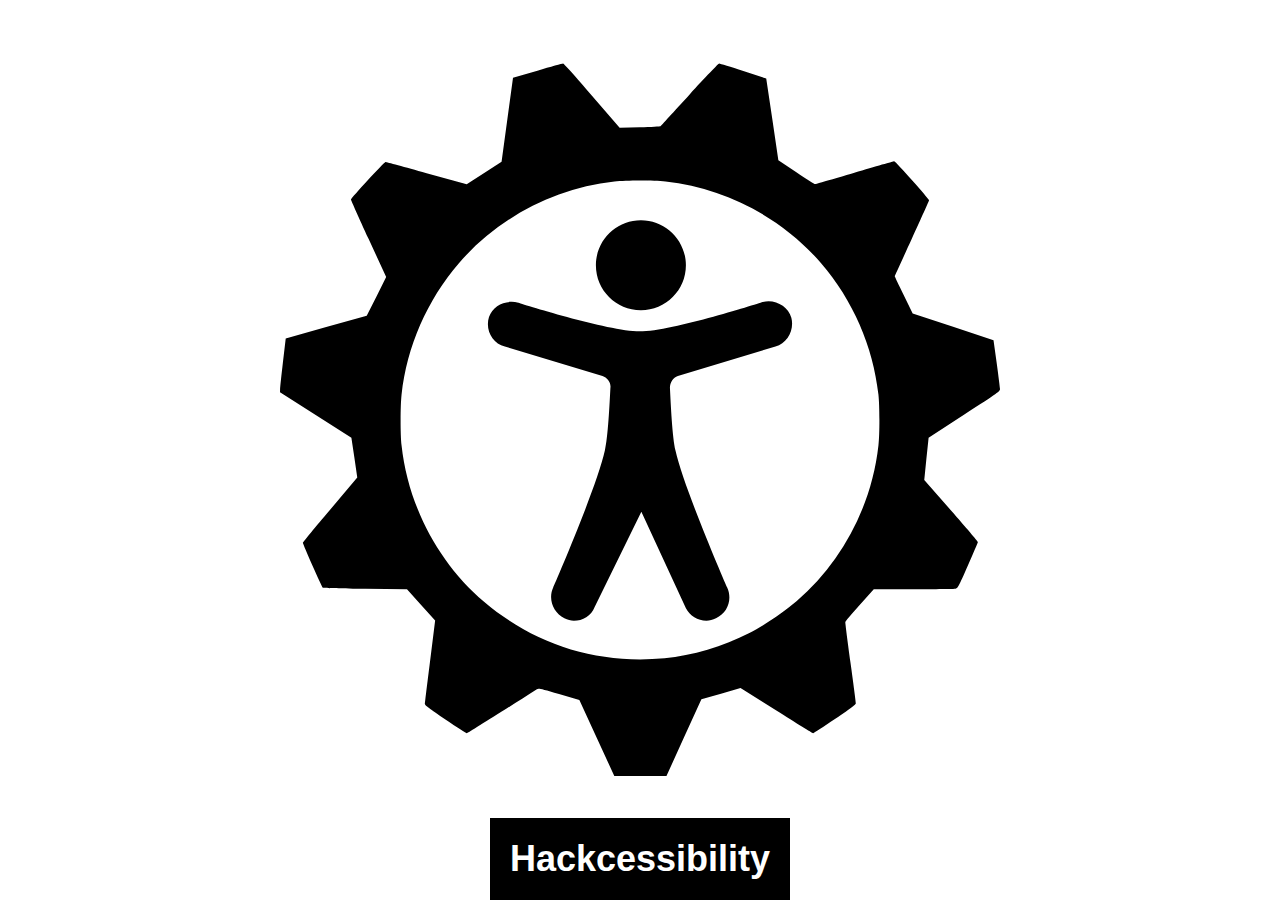
==== index.html @ b1c1c69a "init" ====
<!DOCTYPE html>
<html>
	<title>Hackcessibility</title>
	<style>
			* {
				font-family: Arial;
			}
			html, body {
				width: 100%;
				height: 100%;
				padding: 0;
				margin: 0;
			}
			body {
				background: transparent url(hackcessibility.svg) 50% 60px no-repeat;
				background-size: 80% 80%;
			}
			header {
				position: fixed;
				bottom: 0;
				left: 0;
				right: 0;
				text-align: center;
			}
			h1 {
				font-size: 4vh;
				margin: 0;
				padding: 20px;
				background-color: black;
				color: white;
				display: inline-block;
			}

	</style>
<body>
	<header>
		<h1>Hackcessibility</h1>
	</header>
	<main>
	</main>

</body>
</html>
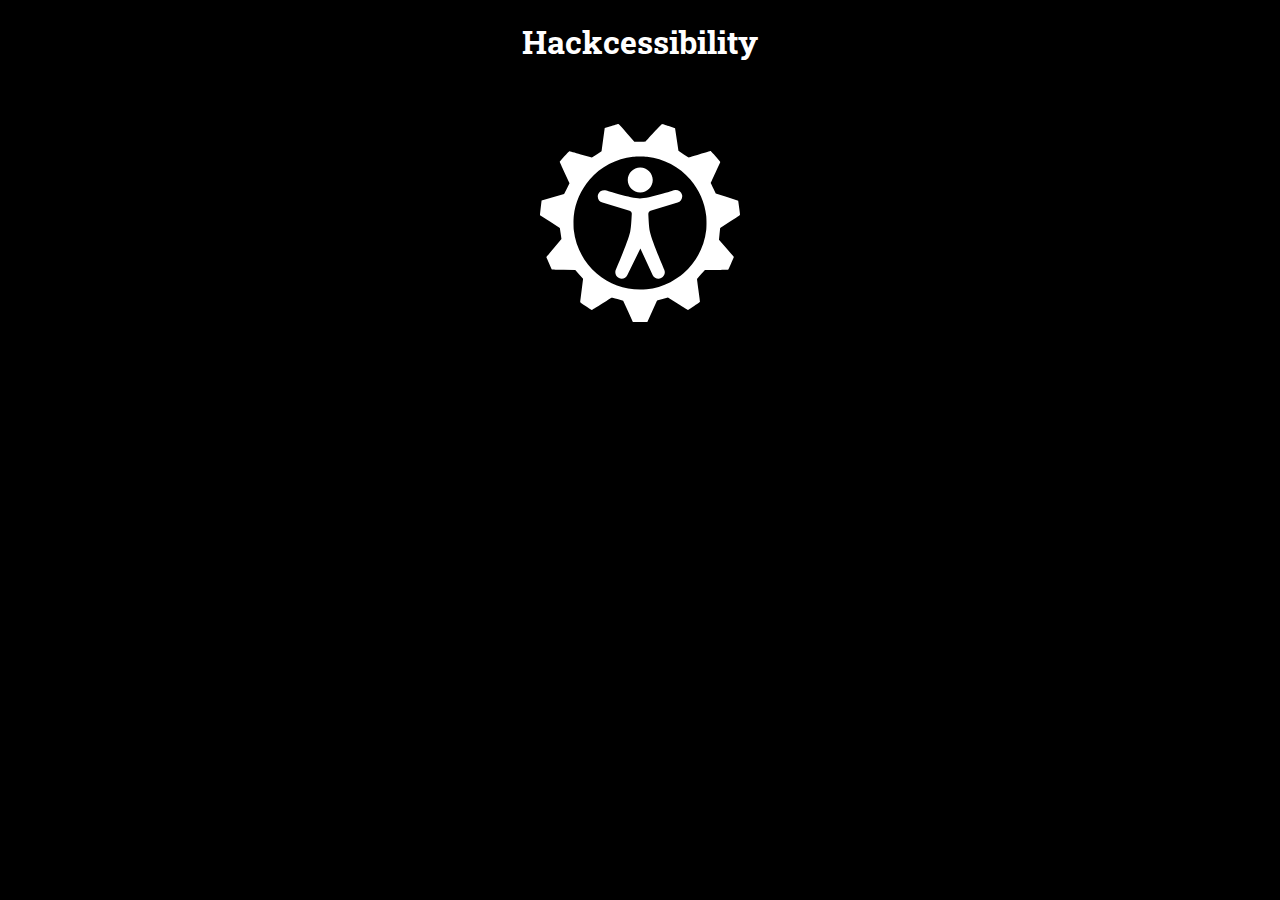
==== commit 1a39abaa: "re-design" ====
--- a/index.html
+++ b/index.html
@@ -1,6 +1,8 @@
 <!DOCTYPE html>
 <html>
+	<meta name="viewport" content="width=device-width, initial-scale=1">
 	<title>Hackcessibility</title>
+	<link href="https://fonts.googleapis.com/css?family=Open+Sans|Roboto+Slab&display=swap" rel="stylesheet">
 	<style>
 			* {
 				font-family: Arial;
@@ -12,31 +14,45 @@
 				margin: 0;
 			}
 			body {
-				background: transparent url(hackcessibility.svg) 50% 60px no-repeat;
-				background-size: 80% 80%;
+				background: black;
+				font-family: 'Open Sans', sans-serif;
 			}
 			header {
-				position: fixed;
-				bottom: 0;
-				left: 0;
-				right: 0;
 				text-align: center;
+				width: 100%;
+			}
+			h1, h2, h3, h4, h5, h6 {
+				font-family: 'Roboto Slab', serif;
 			}
 			h1 {
-				font-size: 4vh;
 				margin: 0;
 				padding: 20px;
 				background-color: black;
 				color: white;
 				display: inline-block;
 			}
-
+			main {
+				width: 100%;
+			} 
+			.logo {
+				display: block;
+				margin: 40px auto;
+				width: 200px;
+				height: 200px;
+			}
 	</style>
 <body>
 	<header>
 		<h1>Hackcessibility</h1>
 	</header>
 	<main>
+			<svg width="800px" height="800px" viewBox="0 0 800 800" version="1.1" xmlns="http://www.w3.org/2000/svg" xmlns:xlink="http://www.w3.org/1999/xlink" class="logo">
+				<title>hackcessibility</title>
+				<g id="hackcessibility" stroke="none" stroke-width="1" fill="white" fill-rule="evenodd">
+						<path d="M352.033898,753.322034 L332.627119,711.118644 L310,704.423729 C289.067797,698.322034 287.288136,697.898305 285.423729,699.084746 C251.864407,720.694915 208.389831,748.067797 207.711864,748.067797 C207.118644,748.067797 196.440678,741.20339 183.813559,732.728814 C165.762712,720.610169 161.016949,717.050847 161.016949,715.610169 C161.016949,714.59322 163.559322,693.322034 166.694915,668.322034 L172.372881,622.898305 L156.779661,605.525424 L141.101695,588.152542 L94.8305085,587.474576 C69.3220339,587.135593 48.0508475,586.627119 47.5423729,586.288136 C46.5254237,585.610169 25.4237288,538.152542 25.4237288,536.457627 C25.4237288,535.779661 39.0677966,519.254237 55.6779661,499.677966 L85.8474576,464 L82.6271186,441.79661 L79.3220339,419.677966 L39.6610169,394.338983 L0,369.084746 L0.0847457627,365.949153 C0.0847457627,364.254237 1.52542373,350.864407 3.22033898,336.20339 L6.3559322,309.508475 L51.3559322,296.79661 L96.3559322,284.084746 L107.20339,262.644068 L117.966102,241.118644 L98.3898305,198.661017 C87.6271186,175.271186 78.8135593,155.610169 78.8135593,155.016949 C78.8135593,153.661017 115.932203,113.322034 117.20339,113.322034 C117.79661,113.237288 138.305085,118.830508 162.881356,125.694915 L207.457627,138.152542 L226.864407,125.525424 L246.186441,112.983051 L252.542373,66.3728814 L258.898305,19.7627119 L286.016949,11.8813559 C300.932203,7.55932203 313.728814,4 314.576271,4 C315.338983,4 328.898305,19.0847458 346.610169,39.6779661 L377.372881,75.3559322 L399.915254,74.7627119 C412.288136,74.4237288 422.627119,73.8305085 422.881356,73.5762712 C423.135593,73.2372881 437.542373,57.3898305 454.915254,38.4915254 C472.966102,18.8305085 487.20339,4 487.966102,4 C488.728814,4.08474576 500.847458,7.81355932 514.830508,12.3050847 L540.254237,20.6101695 L547.033898,65.9491525 L553.728814,111.372881 L573.728814,124.59322 C584.661017,131.881356 594.067797,137.898305 594.491525,137.898305 C594.915254,137.898305 614.576271,132.220339 638.220339,125.186441 C661.864407,118.237288 681.779661,112.474576 682.457627,112.474576 C683.898305,112.474576 721.186441,154.254237 721.186441,155.864407 C721.186441,156.457627 712.627119,175.610169 702.118644,198.40678 C691.610169,221.20339 683.050847,240.101695 683.050847,240.355932 C683.050847,240.610169 687.457627,250.016949 692.966102,261.20339 L702.966102,281.542373 L747.881356,296.372881 L792.79661,311.288136 L796.355932,337.050847 C798.305085,351.288136 799.915254,364.084746 800,365.525424 C800,368.152542 798.898305,368.915254 760.338983,393.915254 L720.677966,419.677966 L718.220339,443.067797 L715.847458,466.542373 L745.59322,500.525424 C762.033898,519.169492 775.423729,534.932203 775.423729,535.525424 C775.423729,536.118644 770.423729,547.898305 764.322034,561.711864 C753.728814,585.779661 753.135593,586.881356 750.677966,587.389831 C749.237288,587.644068 728.220339,587.898305 703.898305,587.983051 L659.745763,587.983051 L644.067797,605.440678 C635.423729,615.016949 628.305085,623.491525 628.135593,624.338983 C627.966102,625.186441 630.59322,645.271186 633.813559,669.084746 C637.118644,692.898305 639.830508,713.322034 639.830508,714.423729 C639.830508,716.288136 636.525424,718.745763 616.610169,732.305085 C603.813559,740.949153 592.881356,748.067797 592.288136,748.067797 C591.779661,748.067797 573.389831,736.79661 551.525424,722.898305 L511.694915,697.813559 L490,704.084746 L468.220339,710.271186 L448.813559,752.898305 L429.40678,795.525424 L400.423729,795.525424 L371.440678,795.525424 L352.033898,753.322034 Z M427.316412,664.710351 C457.931409,661.927716 492.360395,651.724721 521.532261,636.780939 C537.509785,628.639155 559.672157,613.592314 574.206549,601.121986 C624.613059,557.73349 657.598915,494.763489 664.917652,428.289428 C666.360783,414.994615 666.360783,384.900932 664.917652,371.60612 C659.145127,318.529932 636.570432,266.793531 601.213718,225.775428 C557.816702,175.378815 494.834334,142.399436 428.34722,135.082136 C415.049797,133.639288 384.950203,133.639288 371.65278,135.082136 C305.165666,142.399436 242.183298,175.378815 198.786282,225.775428 C163.429568,266.793531 140.854873,318.529932 135.082348,371.60612 C133.639217,384.900932 133.639217,414.994615 135.082348,428.289428 C142.401085,495.175731 176.005425,558.867157 226.721178,601.94647 C283.518698,650.075752 352.685914,671.718469 427.316412,664.710351 Z" id="gear" fill="#ffffff" fill-rule="nonzero"></path>
+						<path d="M536.419397,268.839295 C549.645517,265.30652 564.63512,273.255264 568.162085,286.50317 C571.689051,299.751077 563.753379,314.765371 550.527259,318.298146 L550.527259,318.298146 L442.073075,350.976316 C436.782627,352.742704 433.255662,358.041866 433.255662,364.224223 C434.137403,381.888099 435.900886,419.865431 439.427851,433.996531 C448.245264,474.623445 496.741037,585.905861 496.741037,585.905861 C502.913227,599.153768 497.622779,614.168062 484.396659,620.350419 C480.869694,622.116806 477.342728,623 473.815763,623 C464.116608,623 455.299195,617.700837 450.890488,608.8689 L450.890488,608.8689 L401.512974,502.002452 L349.490235,607.985706 C345.96327,617.700837 336.264115,623 326.56496,623 C323.037995,623 319.51103,622.116806 315.984064,620.350419 C303.639686,614.168062 297.467496,599.153768 303.639686,585.905861 C303.639686,585.905861 352.135459,474.623445 360.952872,433.996531 C364.479838,419.865431 366.24332,381.888099 367.125062,364.224223 C368.006803,358.041866 363.598096,352.742704 358.307648,350.976316 L358.307648,350.976316 L249.853465,318.298146 C235.745603,314.765371 227.809931,299.751077 232.218638,285.619977 C236.627345,272.37207 251.616947,266.189714 264.843067,269.722489 C264.843067,269.722489 364.479838,301.517465 399.749491,301.517465 C435.900886,301.517465 536.419397,268.839295 536.419397,268.839295 Z M401,178 C428.614237,178 451,200.385763 451,228 C451,255.614237 428.614237,278 401,278 C373.385763,278 351,255.614237 351,228 C351,200.385763 373.385763,178 401,178 Z" id="a11y" fill="#ffffff" fill-rule="nonzero"></path>
+				</g>
+		</svg>
 	</main>
 
 </body>
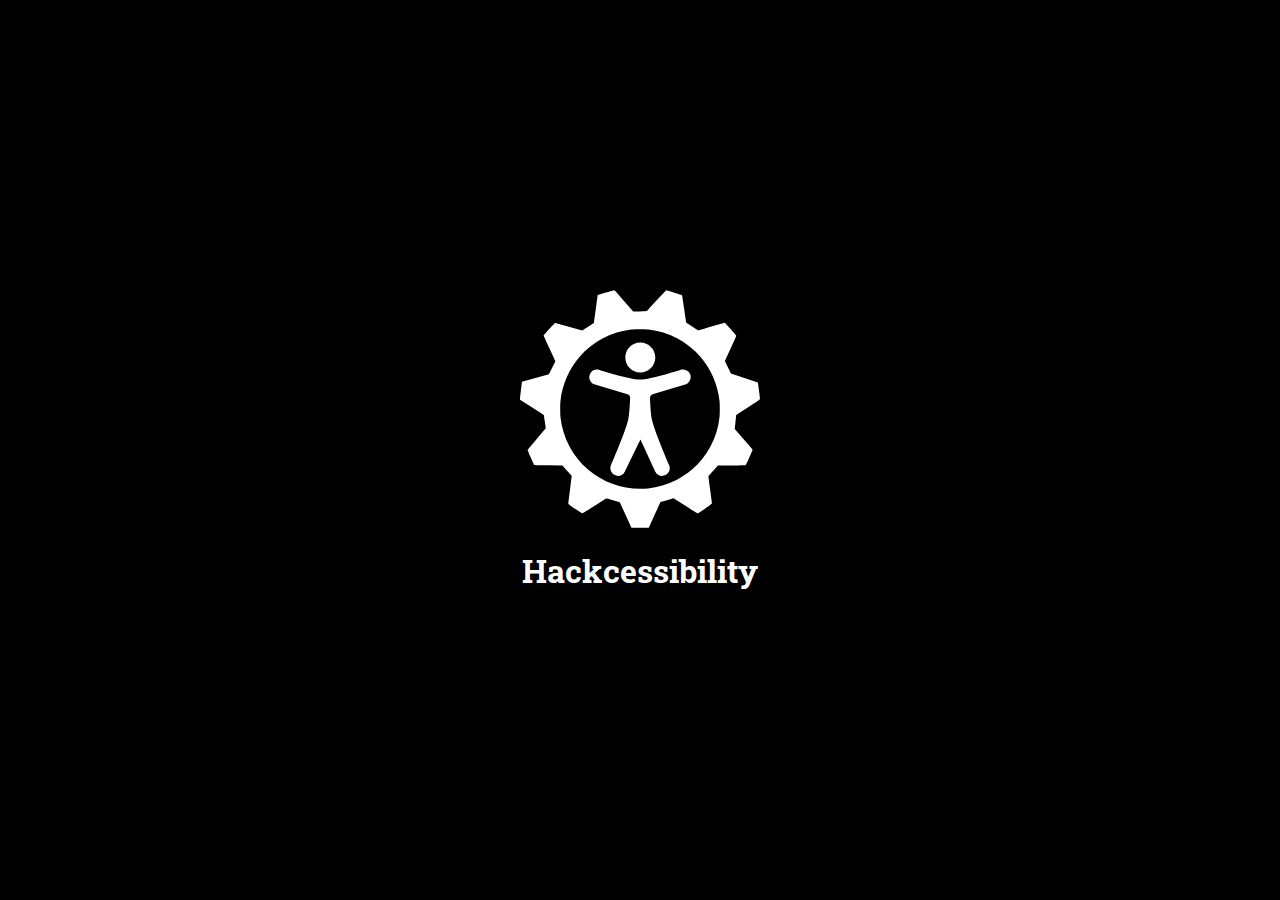
==== commit 170cafca: "update" ====
--- a/index.html
+++ b/index.html
@@ -17,10 +17,6 @@
 				background: black;
 				font-family: 'Open Sans', sans-serif;
 			}
-			header {
-				text-align: center;
-				width: 100%;
-			}
 			h1, h2, h3, h4, h5, h6 {
 				font-family: 'Roboto Slab', serif;
 			}
@@ -33,18 +29,18 @@
 			}
 			main {
 				width: 100%;
+				height: 100%;
+				display: flex;
+				flex-direction: column;
+				align-items: center;
+				justify-content: center;
 			} 
 			.logo {
-				display: block;
-				margin: 40px auto;
-				width: 200px;
-				height: 200px;
+				width: 240px;
+				height: 240px;
 			}
 	</style>
 <body>
-	<header>
-		<h1>Hackcessibility</h1>
-	</header>
 	<main>
 			<svg width="800px" height="800px" viewBox="0 0 800 800" version="1.1" xmlns="http://www.w3.org/2000/svg" xmlns:xlink="http://www.w3.org/1999/xlink" class="logo">
 				<title>hackcessibility</title>
@@ -53,7 +49,7 @@
 						<path d="M536.419397,268.839295 C549.645517,265.30652 564.63512,273.255264 568.162085,286.50317 C571.689051,299.751077 563.753379,314.765371 550.527259,318.298146 L550.527259,318.298146 L442.073075,350.976316 C436.782627,352.742704 433.255662,358.041866 433.255662,364.224223 C434.137403,381.888099 435.900886,419.865431 439.427851,433.996531 C448.245264,474.623445 496.741037,585.905861 496.741037,585.905861 C502.913227,599.153768 497.622779,614.168062 484.396659,620.350419 C480.869694,622.116806 477.342728,623 473.815763,623 C464.116608,623 455.299195,617.700837 450.890488,608.8689 L450.890488,608.8689 L401.512974,502.002452 L349.490235,607.985706 C345.96327,617.700837 336.264115,623 326.56496,623 C323.037995,623 319.51103,622.116806 315.984064,620.350419 C303.639686,614.168062 297.467496,599.153768 303.639686,585.905861 C303.639686,585.905861 352.135459,474.623445 360.952872,433.996531 C364.479838,419.865431 366.24332,381.888099 367.125062,364.224223 C368.006803,358.041866 363.598096,352.742704 358.307648,350.976316 L358.307648,350.976316 L249.853465,318.298146 C235.745603,314.765371 227.809931,299.751077 232.218638,285.619977 C236.627345,272.37207 251.616947,266.189714 264.843067,269.722489 C264.843067,269.722489 364.479838,301.517465 399.749491,301.517465 C435.900886,301.517465 536.419397,268.839295 536.419397,268.839295 Z M401,178 C428.614237,178 451,200.385763 451,228 C451,255.614237 428.614237,278 401,278 C373.385763,278 351,255.614237 351,228 C351,200.385763 373.385763,178 401,178 Z" id="a11y" fill="#ffffff" fill-rule="nonzero"></path>
 				</g>
 		</svg>
+		<h1>Hackcessibility</h1>
 	</main>
-
 </body>
 </html>